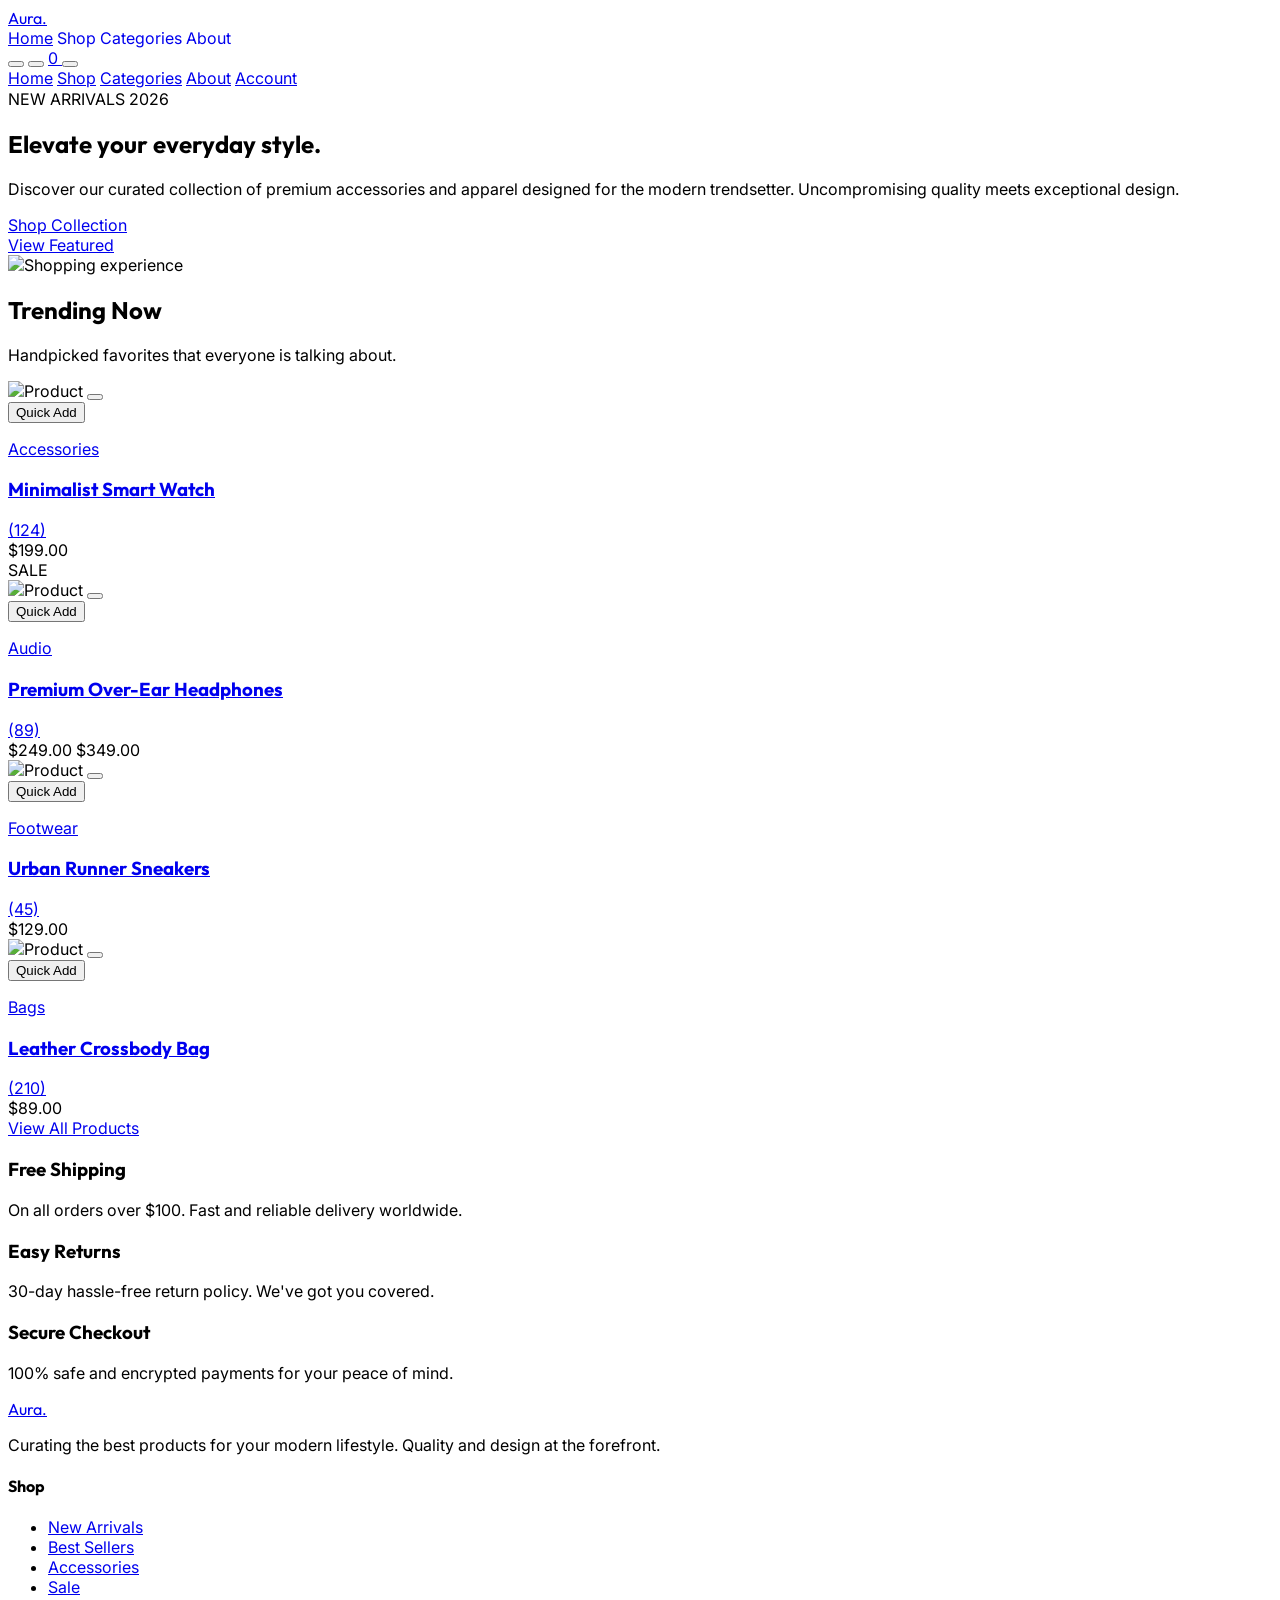
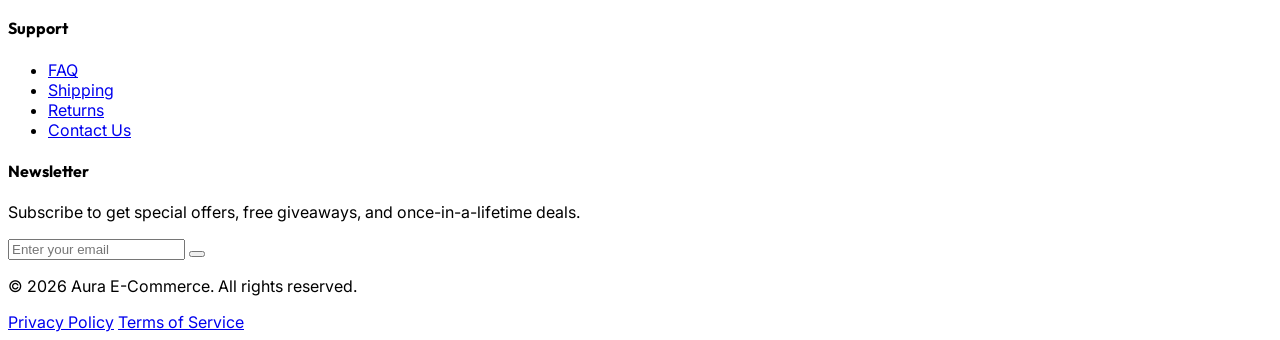
==== index.html @ 5e7a8d7f "first commit" ====
<!DOCTYPE html>
<html lang="en">
<head>
    <meta charset="UTF-8">
    <meta name="viewport" content="width=device-width, initial-scale=1.0">
    <title>Aura | Modern E-Commerce</title>
    <meta name="description" content="Discover premium, high-quality products at Aura.">
    
    <!-- Tailwind CSS -->
    <script src="https://cdn.tailwindcss.com"></script>
    
    <!-- Tailwind Configuration -->
    <script>
        tailwind.config = {
            theme: {
                extend: {
                    colors: {
                        brand: {
                            50: '#eff6ff',
                            100: '#dbeafe',
                            200: '#bfdbfe',
                            300: '#93c5fd',
                            400: '#60a5fa',
                            500: '#3b82f6',
                            600: '#2563eb', // Primary
                            700: '#1d4ed8',
                            800: '#1e40af',
                            900: '#1e3a8a',
                        },
                        accent: {
                            500: '#f59e0b',
                            600: '#d97706'
                        }
                    }
                }
            }
        }
    </script>
    
    <!-- Custom CSS -->
    <link rel="stylesheet" href="css/style.css">
    
    <!-- Icons (Lucide) -->
    <script src="https://unpkg.com/lucide@latest"></script>
</head>
<body class="bg-slate-50 text-slate-900 flex flex-col min-h-screen">

    <!-- Navigation -->
    <nav class="fixed w-full z-50 glass transition-all duration-300">
        <div class="max-w-7xl mx-auto px-4 sm:px-6 lg:px-8">
            <div class="flex justify-between h-20 items-center">
                
                <!-- Logo -->
                <div class="flex-shrink-0 flex items-center">
                    <a href="index.html" class="font-heading font-bold text-3xl tracking-tight text-slate-900 flex items-center gap-2">
                        <i data-lucide="sparkles" class="text-brand-600 h-8 w-8"></i>
                        Aura<span class="text-brand-600">.</span>
                    </a>
                </div>

                <!-- Desktop Menu -->
                <div class="hidden md:flex items-center space-x-8">
                    <a href="index.html" class="text-brand-600 font-medium">Home</a>
                    <a href="shop.html" class="text-slate-600 hover:text-brand-600 font-medium nav-link transition-colors">Shop</a>
                    <a href="#" class="text-slate-600 hover:text-brand-600 font-medium nav-link transition-colors">Categories</a>
                    <a href="#" class="text-slate-600 hover:text-brand-600 font-medium nav-link transition-colors">About</a>
                </div>

                <!-- Icons -->
                <div class="flex items-center space-x-5">
                    <button class="text-slate-600 hover:text-brand-600 transition-colors">
                        <i data-lucide="search" class="w-6 h-6"></i>
                    </button>
                    <button class="text-slate-600 hover:text-brand-600 transition-colors hidden sm:block">
                        <i data-lucide="user" class="w-6 h-6"></i>
                    </button>
                    <a href="cart.html" class="text-slate-600 hover:text-brand-600 transition-colors relative group">
                        <i data-lucide="shopping-bag" class="w-6 h-6 group-hover:scale-110 transition-transform"></i>
                        <span id="cart-badge" class="absolute -top-1 -right-2 bg-accent-500 text-white text-xs font-bold px-1.5 py-0.5 rounded-full hidden">0</span>
                    </a>
                    
                    <!-- Mobile menu button -->
                    <button id="mobile-menu-btn" class="md:hidden text-slate-600 hover:text-brand-600">
                        <i data-lucide="menu" class="w-6 h-6"></i>
                    </button>
                </div>
            </div>
        </div>

        <!-- Mobile Menu -->
        <div id="mobile-menu" class="hidden md:hidden bg-white border-t border-slate-100 absolute w-full transition-all duration-300 opacity-0 -translate-y-2 shadow-lg">
            <div class="px-4 pt-2 pb-6 space-y-1">
                <a href="index.html" class="block px-3 py-3 rounded-md text-base font-medium text-brand-600 bg-brand-50">Home</a>
                <a href="shop.html" class="block px-3 py-3 rounded-md text-base font-medium text-slate-700 hover:text-brand-600 hover:bg-slate-50">Shop</a>
                <a href="#" class="block px-3 py-3 rounded-md text-base font-medium text-slate-700 hover:text-brand-600 hover:bg-slate-50">Categories</a>
                <a href="#" class="block px-3 py-3 rounded-md text-base font-medium text-slate-700 hover:text-brand-600 hover:bg-slate-50">About</a>
                <a href="#" class="block px-3 py-3 rounded-md text-base font-medium text-slate-700 hover:text-brand-600 hover:bg-slate-50 flex items-center">
                    <i data-lucide="user" class="w-5 h-5 mr-3"></i> Account
                </a>
            </div>
        </div>
    </nav>

    <!-- Hero Section -->
    <main class="flex-grow pt-20">
        <section class="relative bg-white overflow-hidden">
            <div class="max-w-7xl mx-auto">
                <div class="relative z-10 pb-8 bg-white sm:pb-16 md:pb-20 lg:max-w-2xl lg:w-full lg:pb-28 xl:pb-32 pt-20">
                    <main class="mt-10 mx-auto max-w-7xl px-4 sm:mt-12 sm:px-6 md:mt-16 lg:mt-20 lg:px-8 xl:mt-28">
                        <div class="sm:text-center lg:text-left">
                            <span class="inline-block py-1 px-3 rounded-full bg-brand-50 text-brand-600 text-sm font-semibold tracking-wider mb-4 border border-brand-100">NEW ARRIVALS 2026</span>
                            <h1 class="text-4xl tracking-tight font-extrabold text-slate-900 sm:text-5xl md:text-6xl font-heading">
                                <span class="block xl:inline">Elevate your</span>
                                <span class="block text-brand-600 xl:inline">everyday style.</span>
                            </h1>
                            <p class="mt-3 text-base text-slate-500 sm:mt-5 sm:text-lg sm:max-w-xl sm:mx-auto md:mt-5 md:text-xl lg:mx-0">
                                Discover our curated collection of premium accessories and apparel designed for the modern trendsetter. Uncompromising quality meets exceptional design.
                            </p>
                            <div class="mt-5 sm:mt-8 sm:flex sm:justify-center lg:justify-start gap-4">
                                <div class="rounded-md shadow">
                                    <a href="shop.html" class="w-full flex items-center justify-center px-8 py-4 border border-transparent text-base font-medium rounded-md text-white bg-brand-600 hover:bg-brand-700 transition-all md:py-4 md:text-lg hover:shadow-lg hover:-translate-y-1 transform duration-200">
                                        Shop Collection
                                    </a>
                                </div>
                                <div class="mt-3 sm:mt-0">
                                    <a href="#featured" class="w-full flex items-center justify-center px-8 py-4 border border-slate-300 text-base font-medium rounded-md text-slate-700 bg-white hover:bg-slate-50 transition-all md:py-4 md:text-lg hover:shadow-sm">
                                        View Featured
                                    </a>
                                </div>
                            </div>
                        </div>
                    </main>
                </div>
            </div>
            <div class="lg:absolute lg:inset-y-0 lg:right-0 lg:w-1/2 bg-slate-100">
                <img class="h-56 w-full object-cover sm:h-72 md:h-96 lg:w-full lg:h-full" src="https://images.unsplash.com/photo-1441986300917-64674bd600d8?ixlib=rb-1.2.1&ixid=MnwxMjA3fDB8MHxwaG90by1wYWdlfHx8fGVufDB8fHx8&auto=format&fit=crop&w=1950&q=80" alt="Shopping experience">
            </div>
        </section>

        <!-- Featured Products -->
        <section id="featured" class="py-20 bg-slate-50">
            <div class="max-w-7xl mx-auto px-4 sm:px-6 lg:px-8">
                <div class="text-center mb-16">
                    <h2 class="text-3xl font-extrabold font-heading text-slate-900 sm:text-4xl">Trending Now</h2>
                    <p class="mt-4 max-w-2xl text-xl text-slate-500 mx-auto">Handpicked favorites that everyone is talking about.</p>
                </div>

                <div class="grid grid-cols-1 sm:grid-cols-2 lg:grid-cols-4 gap-8">
                    <!-- Product 1 -->
                    <div class="bg-white rounded-2xl p-4 shadow-sm border border-slate-100 hover-lift group relative flex flex-col">
                        <div class="relative w-full h-64 bg-slate-100 rounded-xl overflow-hidden mb-4">
                            <img src="https://images.unsplash.com/photo-1523275335684-37898b6baf30?ixlib=rb-1.2.1&auto=format&fit=crop&w=800&q=80" alt="Product" class="w-full h-full object-cover group-hover:scale-105 transition-transform duration-500">
                            <button class="absolute top-3 right-3 p-2 bg-white rounded-full shadow-sm text-slate-400 hover:text-red-500 transition-colors z-10">
                                <i data-lucide="heart" class="w-5 h-5"></i>
                            </button>
                            <div class="absolute inset-x-0 bottom-0 p-4 opacity-0 group-hover:opacity-100 transition-opacity duration-300 flex justify-center">
                                <button class="add-to-cart-btn w-full bg-slate-900 text-white font-medium py-3 rounded-lg flex items-center justify-center hover:bg-slate-800 transition-colors shadow-lg">
                                    <i data-lucide="shopping-bag" class="w-5 h-5 mr-2"></i> Quick Add
                                </button>
                            </div>
                        </div>
                        <a href="product.html" class="block flex-grow">
                            <p class="text-sm text-brand-600 font-medium mb-1">Accessories</p>
                            <h3 class="text-lg font-bold text-slate-900 leading-tight mb-2 group-hover:text-brand-600 transition-colors">Minimalist Smart Watch</h3>
                            <div class="flex items-center mb-3">
                                <div class="flex text-accent-500">
                                    <i data-lucide="star" class="w-4 h-4 fill-current"></i>
                                    <i data-lucide="star" class="w-4 h-4 fill-current"></i>
                                    <i data-lucide="star" class="w-4 h-4 fill-current"></i>
                                    <i data-lucide="star" class="w-4 h-4 fill-current"></i>
                                    <i data-lucide="star" class="w-4 h-4 text-slate-300"></i>
                                </div>
                                <span class="text-xs text-slate-500 ml-2">(124)</span>
                            </div>
                        </a>
                        <div class="flex items-center justify-between mt-auto pt-2">
                            <span class="text-xl font-bold text-slate-900">$199.00</span>
                        </div>
                    </div>

                    <!-- Product 2 -->
                    <div class="bg-white rounded-2xl p-4 shadow-sm border border-slate-100 hover-lift group relative flex flex-col">
                        <div class="absolute top-4 left-4 z-10">
                            <span class="bg-red-500 text-white text-xs font-bold px-2 py-1 rounded">SALE</span>
                        </div>
                        <div class="relative w-full h-64 bg-slate-100 rounded-xl overflow-hidden mb-4">
                            <img src="https://images.unsplash.com/photo-1505740420928-5e560c06d30e?ixlib=rb-1.2.1&auto=format&fit=crop&w=800&q=80" alt="Product" class="w-full h-full object-cover group-hover:scale-105 transition-transform duration-500">
                            <button class="absolute top-3 right-3 p-2 bg-white rounded-full shadow-sm text-slate-400 hover:text-red-500 transition-colors z-10">
                                <i data-lucide="heart" class="w-5 h-5"></i>
                            </button>
                            <div class="absolute inset-x-0 bottom-0 p-4 opacity-0 group-hover:opacity-100 transition-opacity duration-300 flex justify-center">
                                <button class="add-to-cart-btn w-full bg-slate-900 text-white font-medium py-3 rounded-lg flex items-center justify-center hover:bg-slate-800 transition-colors shadow-lg">
                                    <i data-lucide="shopping-bag" class="w-5 h-5 mr-2"></i> Quick Add
                                </button>
                            </div>
                        </div>
                        <a href="product.html" class="block flex-grow">
                            <p class="text-sm text-brand-600 font-medium mb-1">Audio</p>
                            <h3 class="text-lg font-bold text-slate-900 leading-tight mb-2 group-hover:text-brand-600 transition-colors">Premium Over-Ear Headphones</h3>
                            <div class="flex items-center mb-3">
                                <div class="flex text-accent-500">
                                    <i data-lucide="star" class="w-4 h-4 fill-current"></i>
                                    <i data-lucide="star" class="w-4 h-4 fill-current"></i>
                                    <i data-lucide="star" class="w-4 h-4 fill-current"></i>
                                    <i data-lucide="star" class="w-4 h-4 fill-current"></i>
                                    <i data-lucide="star" class="w-4 h-4 fill-current"></i>
                                </div>
                                <span class="text-xs text-slate-500 ml-2">(89)</span>
                            </div>
                        </a>
                        <div class="flex items-center justify-between mt-auto pt-2">
                            <div class="flex items-center gap-2">
                                <span class="text-xl font-bold text-red-500">$249.00</span>
                                <span class="text-sm text-slate-400 line-through">$349.00</span>
                            </div>
                        </div>
                    </div>

                    <!-- Product 3 -->
                    <div class="bg-white rounded-2xl p-4 shadow-sm border border-slate-100 hover-lift group relative flex flex-col">
                        <div class="relative w-full h-64 bg-slate-100 rounded-xl overflow-hidden mb-4">
                            <img src="https://images.unsplash.com/photo-1542291026-7eec264c27ff?ixlib=rb-1.2.1&auto=format&fit=crop&w=800&q=80" alt="Product" class="w-full h-full object-cover group-hover:scale-105 transition-transform duration-500">
                            <button class="absolute top-3 right-3 p-2 bg-white rounded-full shadow-sm text-slate-400 hover:text-red-500 transition-colors z-10">
                                <i data-lucide="heart" class="w-5 h-5"></i>
                            </button>
                            <div class="absolute inset-x-0 bottom-0 p-4 opacity-0 group-hover:opacity-100 transition-opacity duration-300 flex justify-center">
                                <button class="add-to-cart-btn w-full bg-slate-900 text-white font-medium py-3 rounded-lg flex items-center justify-center hover:bg-slate-800 transition-colors shadow-lg">
                                    <i data-lucide="shopping-bag" class="w-5 h-5 mr-2"></i> Quick Add
                                </button>
                            </div>
                        </div>
                        <a href="product.html" class="block flex-grow">
                            <p class="text-sm text-brand-600 font-medium mb-1">Footwear</p>
                            <h3 class="text-lg font-bold text-slate-900 leading-tight mb-2 group-hover:text-brand-600 transition-colors">Urban Runner Sneakers</h3>
                            <div class="flex items-center mb-3">
                                <div class="flex text-accent-500">
                                    <i data-lucide="star" class="w-4 h-4 fill-current"></i>
                                    <i data-lucide="star" class="w-4 h-4 fill-current"></i>
                                    <i data-lucide="star" class="w-4 h-4 fill-current"></i>
                                    <i data-lucide="star" class="w-4 h-4 fill-current"></i>
                                    <i data-lucide="star" class="w-4 h-4 text-slate-300"></i>
                                </div>
                                <span class="text-xs text-slate-500 ml-2">(45)</span>
                            </div>
                        </a>
                        <div class="flex items-center justify-between mt-auto pt-2">
                            <span class="text-xl font-bold text-slate-900">$129.00</span>
                        </div>
                    </div>

                    <!-- Product 4 -->
                    <div class="bg-white rounded-2xl p-4 shadow-sm border border-slate-100 hover-lift group relative flex flex-col">
                        <div class="relative w-full h-64 bg-slate-100 rounded-xl overflow-hidden mb-4">
                            <img src="https://images.unsplash.com/photo-1584916201218-f4242ceb4809?ixlib=rb-1.2.1&auto=format&fit=crop&w=800&q=80" alt="Product" class="w-full h-full object-cover group-hover:scale-105 transition-transform duration-500">
                            <button class="absolute top-3 right-3 p-2 bg-white rounded-full shadow-sm text-slate-400 hover:text-red-500 transition-colors z-10">
                                <i data-lucide="heart" class="w-5 h-5"></i>
                            </button>
                            <div class="absolute inset-x-0 bottom-0 p-4 opacity-0 group-hover:opacity-100 transition-opacity duration-300 flex justify-center">
                                <button class="add-to-cart-btn w-full bg-slate-900 text-white font-medium py-3 rounded-lg flex items-center justify-center hover:bg-slate-800 transition-colors shadow-lg">
                                    <i data-lucide="shopping-bag" class="w-5 h-5 mr-2"></i> Quick Add
                                </button>
                            </div>
                        </div>
                        <a href="product.html" class="block flex-grow">
                            <p class="text-sm text-brand-600 font-medium mb-1">Bags</p>
                            <h3 class="text-lg font-bold text-slate-900 leading-tight mb-2 group-hover:text-brand-600 transition-colors">Leather Crossbody Bag</h3>
                            <div class="flex items-center mb-3">
                                <div class="flex text-accent-500">
                                    <i data-lucide="star" class="w-4 h-4 fill-current"></i>
                                    <i data-lucide="star" class="w-4 h-4 fill-current"></i>
                                    <i data-lucide="star" class="w-4 h-4 fill-current"></i>
                                    <i data-lucide="star" class="w-4 h-4 fill-current"></i>
                                    <i data-lucide="star" class="w-4 h-4 fill-current"></i>
                                </div>
                                <span class="text-xs text-slate-500 ml-2">(210)</span>
                            </div>
                        </a>
                        <div class="flex items-center justify-between mt-auto pt-2">
                            <span class="text-xl font-bold text-slate-900">$89.00</span>
                        </div>
                    </div>
                </div>
                
                <div class="text-center mt-12">
                    <a href="shop.html" class="inline-flex items-center justify-center px-6 py-3 border-2 border-brand-600 text-base font-medium rounded-md text-brand-600 bg-transparent hover:bg-brand-600 hover:text-white transition-all duration-300 group">
                        View All Products
                        <i data-lucide="arrow-right" class="ml-2 w-5 h-5 group-hover:translate-x-1 transition-transform"></i>
                    </a>
                </div>
            </div>
        </section>
        
        <!-- Value Proposition -->
        <section class="py-16 bg-white border-y border-slate-100">
            <div class="max-w-7xl mx-auto px-4 sm:px-6 lg:px-8">
                <div class="grid grid-cols-1 md:grid-cols-3 gap-8 text-center">
                    <div class="p-6">
                        <div class="mx-auto w-16 h-16 bg-brand-50 text-brand-600 rounded-full flex items-center justify-center mb-4">
                            <i data-lucide="truck" class="w-8 h-8"></i>
                        </div>
                        <h3 class="text-xl font-bold font-heading mb-2 text-slate-900">Free Shipping</h3>
                        <p class="text-slate-500">On all orders over $100. Fast and reliable delivery worldwide.</p>
                    </div>
                    <div class="p-6">
                        <div class="mx-auto w-16 h-16 bg-brand-50 text-brand-600 rounded-full flex items-center justify-center mb-4">
                            <i data-lucide="refresh-cw" class="w-8 h-8"></i>
                        </div>
                        <h3 class="text-xl font-bold font-heading mb-2 text-slate-900">Easy Returns</h3>
                        <p class="text-slate-500">30-day hassle-free return policy. We've got you covered.</p>
                    </div>
                    <div class="p-6">
                        <div class="mx-auto w-16 h-16 bg-brand-50 text-brand-600 rounded-full flex items-center justify-center mb-4">
                            <i data-lucide="shield-check" class="w-8 h-8"></i>
                        </div>
                        <h3 class="text-xl font-bold font-heading mb-2 text-slate-900">Secure Checkout</h3>
                        <p class="text-slate-500">100% safe and encrypted payments for your peace of mind.</p>
                    </div>
                </div>
            </div>
        </section>
    </main>

    <!-- Footer -->
    <footer class="bg-slate-900 text-white pt-16 pb-8">
        <div class="max-w-7xl mx-auto px-4 sm:px-6 lg:px-8">
            <div class="grid grid-cols-1 md:grid-cols-4 gap-12 mb-12">
                <div class="col-span-1 md:col-span-1">
                    <a href="index.html" class="font-heading font-bold text-2xl tracking-tight flex items-center gap-2 mb-6 text-white">
                        <i data-lucide="sparkles" class="text-brand-400 h-6 w-6"></i>
                        Aura<span class="text-brand-400">.</span>
                    </a>
                    <p class="text-slate-400 mb-6">Curating the best products for your modern lifestyle. Quality and design at the forefront.</p>
                    <div class="flex space-x-4">
                        <a href="#" class="text-slate-400 hover:text-white transition-colors">
                            <i data-lucide="facebook" class="w-5 h-5"></i>
                        </a>
                        <a href="#" class="text-slate-400 hover:text-white transition-colors">
                            <i data-lucide="twitter" class="w-5 h-5"></i>
                        </a>
                        <a href="#" class="text-slate-400 hover:text-white transition-colors">
                            <i data-lucide="instagram" class="w-5 h-5"></i>
                        </a>
                    </div>
                </div>
                
                <div>
                    <h4 class="font-heading font-semibold text-lg mb-6">Shop</h4>
                    <ul class="space-y-3">
                        <li><a href="#" class="text-slate-400 hover:text-brand-400 transition-colors">New Arrivals</a></li>
                        <li><a href="#" class="text-slate-400 hover:text-brand-400 transition-colors">Best Sellers</a></li>
                        <li><a href="#" class="text-slate-400 hover:text-brand-400 transition-colors">Accessories</a></li>
                        <li><a href="#" class="text-slate-400 hover:text-brand-400 transition-colors">Sale</a></li>
                    </ul>
                </div>
                
                <div>
                    <h4 class="font-heading font-semibold text-lg mb-6">Support</h4>
                    <ul class="space-y-3">
                        <li><a href="#" class="text-slate-400 hover:text-brand-400 transition-colors">FAQ</a></li>
                        <li><a href="#" class="text-slate-400 hover:text-brand-400 transition-colors">Shipping</a></li>
                        <li><a href="#" class="text-slate-400 hover:text-brand-400 transition-colors">Returns</a></li>
                        <li><a href="#" class="text-slate-400 hover:text-brand-400 transition-colors">Contact Us</a></li>
                    </ul>
                </div>
                
                <div>
                    <h4 class="font-heading font-semibold text-lg mb-6">Newsletter</h4>
                    <p class="text-slate-400 mb-4">Subscribe to get special offers, free giveaways, and once-in-a-lifetime deals.</p>
                    <form class="flex">
                        <input type="email" placeholder="Enter your email" class="bg-slate-800 text-white px-4 py-2 rounded-l-md focus:outline-none focus:ring-1 focus:ring-brand-500 w-full border border-slate-700">
                        <button type="submit" class="bg-brand-600 px-4 py-2 rounded-r-md hover:bg-brand-500 transition-colors">
                            <i data-lucide="mail" class="w-5 h-5"></i>
                        </button>
                    </form>
                </div>
            </div>
            
            <div class="border-t border-slate-800 pt-8 flex flex-col md:flex-row justify-between items-center text-sm text-slate-500">
                <p>&copy; 2026 Aura E-Commerce. All rights reserved.</p>
                <div class="flex space-x-6 mt-4 md:mt-0">
                    <a href="#" class="hover:text-white transition-colors">Privacy Policy</a>
                    <a href="#" class="hover:text-white transition-colors">Terms of Service</a>
                </div>
            </div>
        </div>
    </footer>

    <!-- Initialize Icons -->
    <script>
        lucide.createIcons();
    </script>
    <script src="js/main.js"></script>
</body>
</html>
---- css/style.css ----
@import url('https://fonts.googleapis.com/css2?family=Inter:wght@300;400;500;600;700&family=Outfit:wght@400;500;700;800&display=swap');

/* Base Styles */
body {
    font-family: 'Inter', sans-serif;
    -webkit-font-smoothing: antialiased;
    -moz-osx-font-smoothing: grayscale;
}

h1, h2, h3, h4, h5, h6, .font-heading {
    font-family: 'Outfit', sans-serif;
}

/* Micro-animations and utility classes */
.hover-lift {
    transition: transform 0.3s cubic-bezier(0.2, 0.8, 0.2, 1), box-shadow 0.3s ease;
}

.hover-lift:hover {
    transform: translateY(-5px);
    box-shadow: 0 10px 25px -5px rgba(0, 0, 0, 0.1), 0 8px 10px -6px rgba(0, 0, 0, 0.1);
}

.nav-link {
    position: relative;
    text-decoration: none;
}

.nav-link::after {
    content: '';
    position: absolute;
    width: 0;
    height: 2px;
    bottom: -4px;
    left: 0;
    background-color: currentColor;
    transition: width 0.3s ease;
}

.nav-link:hover::after {
    width: 100%;
}

.glass {
    background: rgba(255, 255, 255, 0.7);
    backdrop-filter: blur(10px);
    -webkit-backdrop-filter: blur(10px);
    border-bottom: 1px solid rgba(255, 255, 255, 0.3);
}

/* Custom Scrollbar */
::-webkit-scrollbar {
    width: 8px;
}

::-webkit-scrollbar-track {
    background: #f1f5f9;
}

::-webkit-scrollbar-thumb {
    background: #cbd5e1;
    border-radius: 4px;
}

::-webkit-scrollbar-thumb:hover {
    background: #94a3b8;
}

/* Add to cart animation */
@keyframes pop {
    0% { transform: scale(1); }
    50% { transform: scale(1.1); }
    100% { transform: scale(1); }
}

.animate-pop {
    animation: pop 0.3s ease-in-out;
}
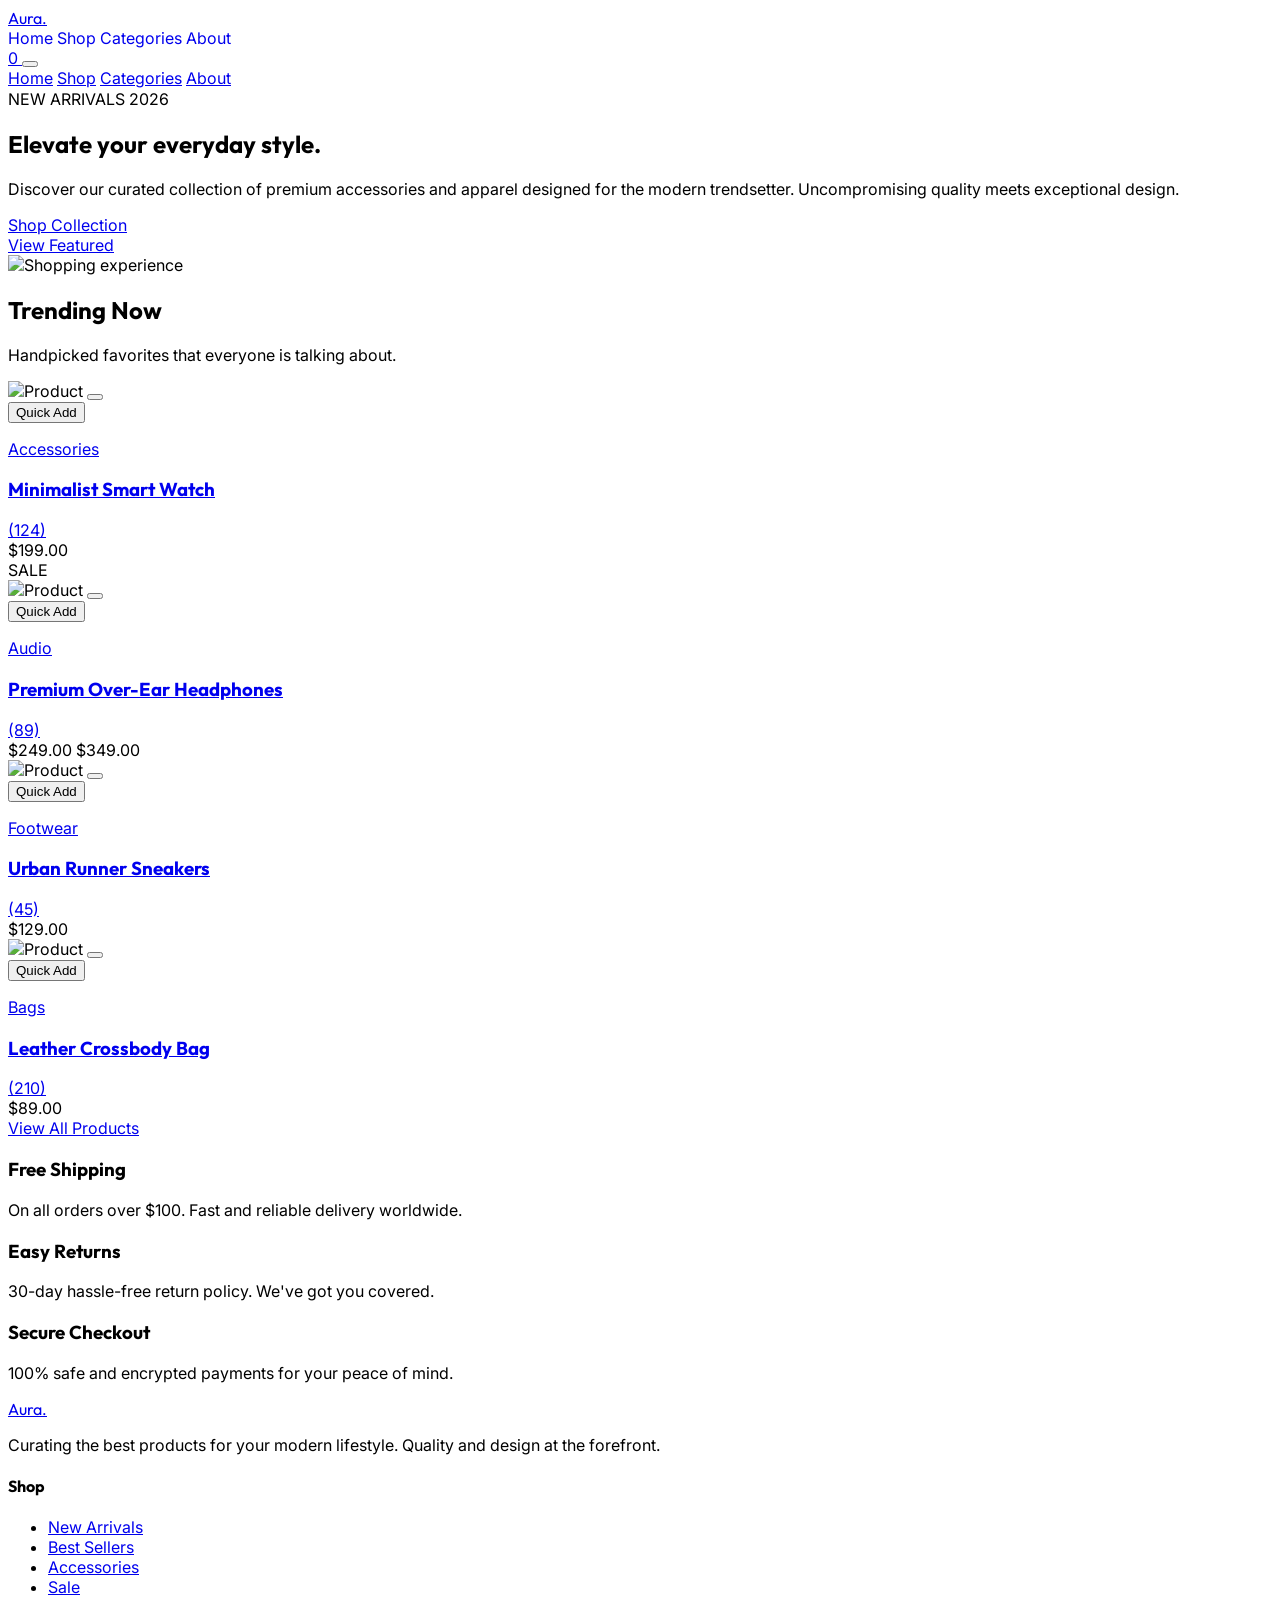
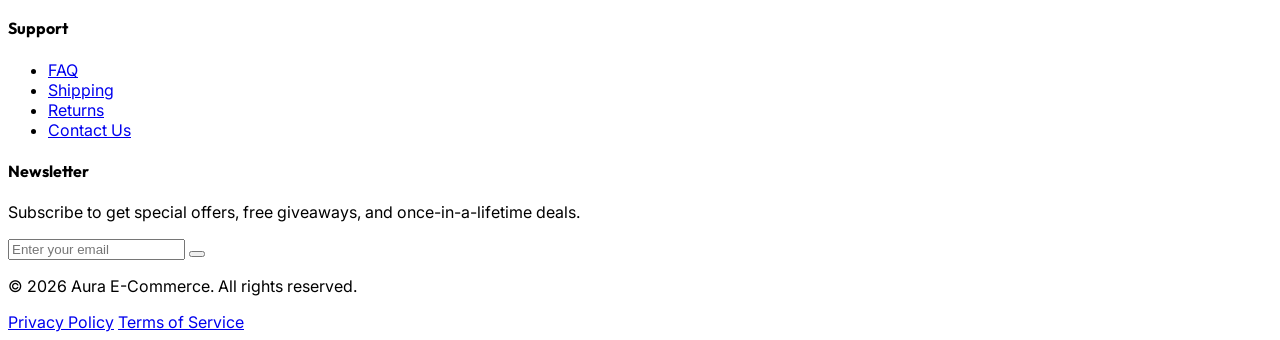
==== commit 247b16ae: "Creating all files in one Folder names Pages except index" ====
--- a/index.html
+++ b/index.html
@@ -42,64 +42,12 @@
     
     <!-- Icons (Lucide) -->
     <script src="https://unpkg.com/lucide@latest"></script>
+    <script src="js/nav.js"></script>
 </head>
 <body class="bg-slate-50 text-slate-900 flex flex-col min-h-screen">
 
     <!-- Navigation -->
-    <nav class="fixed w-full z-50 glass transition-all duration-300">
-        <div class="max-w-7xl mx-auto px-4 sm:px-6 lg:px-8">
-            <div class="flex justify-between h-20 items-center">
-                
-                <!-- Logo -->
-                <div class="flex-shrink-0 flex items-center">
-                    <a href="index.html" class="font-heading font-bold text-3xl tracking-tight text-slate-900 flex items-center gap-2">
-                        <i data-lucide="sparkles" class="text-brand-600 h-8 w-8"></i>
-                        Aura<span class="text-brand-600">.</span>
-                    </a>
-                </div>
-
-                <!-- Desktop Menu -->
-                <div class="hidden md:flex items-center space-x-8">
-                    <a href="index.html" class="text-brand-600 font-medium">Home</a>
-                    <a href="shop.html" class="text-slate-600 hover:text-brand-600 font-medium nav-link transition-colors">Shop</a>
-                    <a href="#" class="text-slate-600 hover:text-brand-600 font-medium nav-link transition-colors">Categories</a>
-                    <a href="#" class="text-slate-600 hover:text-brand-600 font-medium nav-link transition-colors">About</a>
-                </div>
-
-                <!-- Icons -->
-                <div class="flex items-center space-x-5">
-                    <button class="text-slate-600 hover:text-brand-600 transition-colors">
-                        <i data-lucide="search" class="w-6 h-6"></i>
-                    </button>
-                    <button class="text-slate-600 hover:text-brand-600 transition-colors hidden sm:block">
-                        <i data-lucide="user" class="w-6 h-6"></i>
-                    </button>
-                    <a href="cart.html" class="text-slate-600 hover:text-brand-600 transition-colors relative group">
-                        <i data-lucide="shopping-bag" class="w-6 h-6 group-hover:scale-110 transition-transform"></i>
-                        <span id="cart-badge" class="absolute -top-1 -right-2 bg-accent-500 text-white text-xs font-bold px-1.5 py-0.5 rounded-full hidden">0</span>
-                    </a>
-                    
-                    <!-- Mobile menu button -->
-                    <button id="mobile-menu-btn" class="md:hidden text-slate-600 hover:text-brand-600">
-                        <i data-lucide="menu" class="w-6 h-6"></i>
-                    </button>
-                </div>
-            </div>
-        </div>
-
-        <!-- Mobile Menu -->
-        <div id="mobile-menu" class="hidden md:hidden bg-white border-t border-slate-100 absolute w-full transition-all duration-300 opacity-0 -translate-y-2 shadow-lg">
-            <div class="px-4 pt-2 pb-6 space-y-1">
-                <a href="index.html" class="block px-3 py-3 rounded-md text-base font-medium text-brand-600 bg-brand-50">Home</a>
-                <a href="shop.html" class="block px-3 py-3 rounded-md text-base font-medium text-slate-700 hover:text-brand-600 hover:bg-slate-50">Shop</a>
-                <a href="#" class="block px-3 py-3 rounded-md text-base font-medium text-slate-700 hover:text-brand-600 hover:bg-slate-50">Categories</a>
-                <a href="#" class="block px-3 py-3 rounded-md text-base font-medium text-slate-700 hover:text-brand-600 hover:bg-slate-50">About</a>
-                <a href="#" class="block px-3 py-3 rounded-md text-base font-medium text-slate-700 hover:text-brand-600 hover:bg-slate-50 flex items-center">
-                    <i data-lucide="user" class="w-5 h-5 mr-3"></i> Account
-                </a>
-            </div>
-        </div>
-    </nav>
+    <site-nav></site-nav>
 
     <!-- Hero Section -->
     <main class="flex-grow pt-20">
